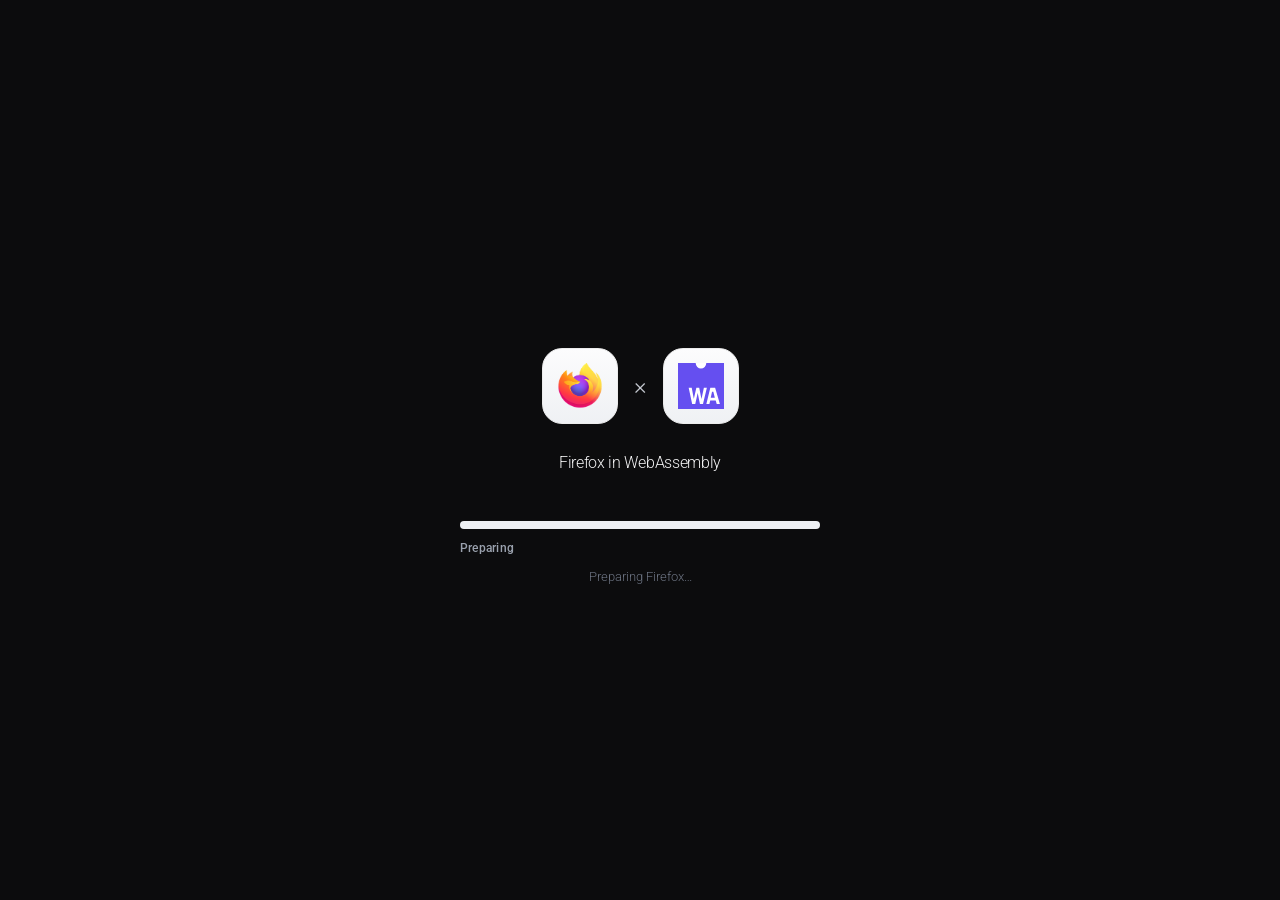
==== assets/gecko/chrome/index.html @ 16e831eb "GOAR" ====
<!doctype html>
<html lang="en">
  <head>
    <meta charset="utf-8" />
    <meta name="viewport" content="width=device-width, initial-scale=1" />
    <title>Firefox in WebAssembly</title>
    <link id="favicon" rel="icon" type="image/webp" href="logo.webp" />
    <link rel="preconnect" href="https://fonts.googleapis.com" />
    <link rel="preconnect" href="https://fonts.gstatic.com" crossorigin />
    <link
      href="https://fonts.googleapis.com/css2?family=Roboto:wght@100;300;400;500;700;900&display=swap"
      rel="stylesheet"
    />
    <script type="module" crossorigin src="./assets/index-D39giZCc.js"></script>
    <link rel="stylesheet" crossorigin href="./assets/index-CJZf4zMx.css">
    <style>
      .top-nav, .startup-console, .project-copy, .branding-note, .advanced, .powered-badge { display: none !important; }
      #splash { background: #0c0c0d; color: #f4f4f5; }
      #splash.done { display: none !important; }
      #screen.ready { display: block !important; width: 100vw !important; height: 100vh !important; }
      .splash-title { color: #f4f4f5 !important; font-size: 1rem !important; }
      .start-btn { min-height: 44px; }
    </style>
  </head>
  <body>
    <section id="splash" aria-live="polite">
      <header class="top-nav">
        <div class="nav-left">
          <a
            class="nav-brand"
            href="https://developer.puter.com/"
            target="_blank"
            rel="noreferrer"
            aria-label="Puter"
          >
            <img
              src="data:image/svg+xml,%3C%3Fxml%20version%3D%221.0%22%20encoding%3D%22utf-8%22%3F%3E%3Csvg%20x%3D%220px%22%20y%3D%220px%22%20width%3D%2248px%22%20height%3D%2248px%22%20viewBox%3D%220%200%2048%2048%22%20xmlns%3D%22http%3A%2F%2Fwww.w3.org%2F2000%2Fsvg%22%3E%3Cg%20stroke-width%3D%222%22%20transform%3D%22matrix(0%2C%201%2C%20-1%2C%200%2C%2047.999504%2C%200.000014)%22%3E%3Cpolyline%20points%3D%2239%2024%2025%2024%2025%2028%22%20fill%3D%22none%22%20stroke%3D%22%23444444%22%20stroke-linecap%3D%22square%22%20stroke-miterlimit%3D%2210%22%20stroke-width%3D%222%22%20stroke-linejoin%3D%22miter%22%2F%3E%3Cpolyline%20points%3D%2235.879%2010.121%2032%2014%2025%2014%2025%2018%22%20fill%3D%22none%22%20stroke%3D%22%23444444%22%20stroke-linecap%3D%22square%22%20stroke-miterlimit%3D%2210%22%20stroke-width%3D%222%22%20stroke-linejoin%3D%22miter%22%2F%3E%3Cpath%20d%3D%22M13%2C26a10.29%2C10.29%2C0%2C0%2C1-7.2-3%22%20fill%3D%22none%22%20stroke%3D%22%23444444%22%20stroke-linecap%3D%22square%22%20stroke-miterlimit%3D%2210%22%20stroke-width%3D%222%22%20stroke-linejoin%3D%22miter%22%2F%3E%3Cpath%20d%3D%22M17%2C31.6A5.826%2C5.826%2C0%2C0%2C1%2C13%2C26a5.731%2C5.731%2C0%2C0%2C1%2C2-4.4%22%20fill%3D%22none%22%20stroke%3D%22%23444444%22%20stroke-linecap%3D%22square%22%20stroke-miterlimit%3D%2210%22%20stroke-width%3D%222%22%20stroke-linejoin%3D%22miter%22%2F%3E%3Cpath%20d%3D%22M35.879%2C37.879%2C32%2C34H25v2A9.9%2C9.9%2C0%2C0%2C1%2C15%2C46%2C9.9%2C9.9%2C0%2C0%2C1%2C5%2C36a9.058%2C9.058%2C0%2C0%2C1%2C.6-3.2A5.627%2C5.627%2C0%2C0%2C1%2C3%2C28a5.888%2C5.888%2C0%2C0%2C1%2C2.8-5A9.994%2C9.994%2C0%2C0%2C1%2C3%2C16%2C9.9%2C9.9%2C0%2C0%2C1%2C13%2C6h.4A5.826%2C5.826%2C0%2C0%2C1%2C19%2C2a5.893%2C5.893%2C0%2C0%2C1%2C6%2C6%22%20fill%3D%22none%22%20stroke%3D%22%23444444%22%20stroke-linecap%3D%22square%22%20stroke-miterlimit%3D%2210%22%20stroke-width%3D%222%22%20stroke-linejoin%3D%22miter%22%2F%3E%3Ccircle%20cx%3D%2238%22%20cy%3D%228%22%20r%3D%223%22%20fill%3D%22none%22%20stroke%3D%22%23444444%22%20stroke-linecap%3D%22square%22%20stroke-miterlimit%3D%2210%22%20stroke-width%3D%222%22%20data-color%3D%22color-2%22%20stroke-linejoin%3D%22miter%22%2F%3E%3Ccircle%20cx%3D%2242%22%20cy%3D%2224%22%20r%3D%223%22%20fill%3D%22none%22%20stroke%3D%22%23444444%22%20stroke-linecap%3D%22square%22%20stroke-miterlimit%3D%2210%22%20stroke-width%3D%222%22%20data-color%3D%22color-2%22%20stroke-linejoin%3D%22miter%22%2F%3E%3Ccircle%20cx%3D%2238%22%20cy%3D%2240%22%20r%3D%223%22%20fill%3D%22none%22%20stroke%3D%22%23444444%22%20stroke-linecap%3D%22square%22%20stroke-miterlimit%3D%2210%22%20stroke-width%3D%222%22%20data-color%3D%22color-2%22%20stroke-linejoin%3D%22miter%22%2F%3E%3C%2Fg%3E%3C%2Fsvg%3E"
              alt="Puter"
              height="30"
            />
          </a>
          <a
            class="nav-brand-label"
            href="https://developer.puter.com/"
            target="_blank"
            rel="noreferrer"
          >
            Puter <span class="labs-badge">Labs</span>
          </a>
        </div>
        <div class="nav-links">
          <a
            class="nav-link"
            href="https://github.com/HeyPuter/firefox-wasm"
            target="_blank"
            rel="noreferrer"
            aria-label="GitHub"
          >
            <svg
              viewBox="0 0 16 16"
              width="18"
              height="18"
              fill="currentColor"
              aria-hidden="true"
            >
              <path
                d="M8 0C3.58 0 0 3.58 0 8c0 3.54 2.29 6.53 5.47 7.59.4.07.55-.17.55-.38 0-.19-.01-.82-.01-1.49-2.01.37-2.53-.49-2.69-.94-.09-.23-.48-.94-.82-1.13-.28-.15-.68-.52-.01-.53.63-.01 1.08.58 1.23.82.72 1.21 1.87.87 2.33.66.07-.52.28-.87.51-1.07-1.78-.2-3.64-.89-3.64-3.95 0-.87.31-1.59.82-2.15-.08-.2-.36-1.02.08-2.12 0 0 .67-.21 2.2.82.64-.18 1.32-.27 2-.27s1.36.09 2 .27c1.53-1.04 2.2-.82 2.2-.82.44 1.1.16 1.92.08 2.12.51.56.82 1.27.82 2.15 0 3.07-1.87 3.75-3.65 3.95.29.25.54.73.54 1.48 0 1.07-.01 1.93-.01 2.2 0 .21.15.46.55.38A8.01 8.01 0 0 0 16 8c0-4.42-3.58-8-8-8Z"
              />
            </svg>
          </a>
        </div>
      </header>
      <main class="stage">
        <div id="splash-shell" class="stage-inner" data-phase="loading">
          <div class="logo-lockup">
            <span class="logo-tile firefox-tile">
              <img class="project-logo" src="logo.webp" alt="Firefox" />
            </span>
            <span class="logo-x" aria-hidden="true">&times;</span>
            <span class="logo-tile wasm-tile">
              <svg
                class="wasm-mark"
                viewBox="97.43 0 107.62 107.62"
                xmlns="http://www.w3.org/2000/svg"
                role="img"
                aria-label="WebAssembly"
              >
                <rect x="97.43" y="0" width="107.62" height="107.62" fill="#fff" />
                <path
                  fill="#654ff0"
                  transform="translate(-0.21)"
                  d="M163.76,0c0,.19,0,.38,0,.58a12.34,12.34,0,0,1-24.68,0c0-.2,0-.39,0-.58H97.64V107.62H205.26V0ZM149,96.1l-5.24-25.93h-.09L138,96.1h-7.22L122.6,58h7.13l4.88,25.93h.09L140.58,58h6.67l5.28,26.25h.09L158.19,58h7L156.1,96.1Zm39.26,0-2.43-8.48H173l-1.87,8.48H164L173.22,58h11.25l11.21,38.1Z"
                />
                <polygon
                  fill="#654ff0"
                  transform="translate(-0.21)"
                  points="177.3 67.39 174.19 81.37 183.87 81.37 180.3 67.39 177.3 67.39"
                />
              </svg>
            </span>
          </div>
          <h1 id="project-title" class="splash-title">Firefox in WebAssembly</h1>
          <p class="project-copy">
            The Gecko engine compiled to WebAssembly.<br />
            The real Firefox interface, rendering entirely inside this browser
            tab.
          </p>

          <div id="stage-card" class="launch-panel" data-phase="loading">
            <div class="panel-loading" aria-label="Loading Firefox">
              <div
                class="progress-track"
                role="progressbar"
                aria-valuemin="0"
                aria-valuemax="100"
                aria-valuenow="0"
              >
                <div id="progress-fill" class="progress-fill"></div>
              </div>
              <div class="progress-meta">
                <span id="progress-phase">Preparing</span>
                <span id="progress-percent"></span>
              </div>
              <p id="splash-status" class="splash-status">Preparing Firefox…</p>
            </div>

            <div class="panel-ready" aria-label="Launch">
              <button id="start-btn" type="button" class="start-btn">
                Launch Firefox
              </button>
              <p id="jspi-note" class="jspi-note" hidden></p>
              <details class="advanced">
                <summary>Advanced options</summary>
                <div class="splash-controls">
                  <label class="option-card">
                    <input type="checkbox" id="opt-gpu" />
                    <span class="option-copy">
                      <strong>GPU acceleration</strong>
                      <span>WebGL-based rendering for web content.</span>
                    </span>
                  </label>
                  <label class="option-card">
                    <input type="checkbox" id="opt-jit" />
                    <span class="option-copy">
                      <strong>Enable JIT</strong>
                      <span>Experimental JS → WASM JIT. Expect bugs.</span>
                    </span>
                  </label>
                  <label class="wisp-field">
                    <span>Wisp server</span>
                    <span class="wisp-copy">
                      WebSocket proxy that tabs load web content through.
                    </span>
                    <input
                      type="text"
                      id="opt-wisp"
                      spellcheck="false"
                      autocomplete="off"
                      aria-label="Wisp server"
                    />
                  </label>
                  <p class="branding-note">
                    Web content is proxied through a Puter-hosted Wisp server.
                  </p>
                </div>
              </details>
            </div>
          </div>

          <section class="startup-console" aria-label="Startup console">
            <p class="phase-kicker">Startup log</p>
            <div
              id="console-output"
              class="console-box"
              role="log"
              aria-label="Startup console output"
            ></div>
          </section>
        </div>

        <a
          class="powered-badge"
          href="https://developer.puter.com/networking/"
          target="_blank"
          rel="noreferrer"
        >
          <span class="powered-dot" aria-hidden="true"></span>
          Networking in the browser powered by <strong>Puter.js</strong>
        </a>
      </main>
    </section>
    <canvas id="screen" width="1024" height="768" tabindex="0"></canvas>
    <script>
    (function () {
      const home = "https://duckduckgo.com/";
      try { localStorage.setItem("libxul-demo-url", home); } catch (_) {}
      const tick = setInterval(function () {
        const b = document.getElementById("start-btn");
        if (!b) return;
        const card = document.getElementById("stage-card");
        const ready = card && card.getAttribute("data-phase") === "ready";
        if (ready || (b.offsetParent && !b.disabled)) {
          b.click();
          clearInterval(tick);
        }
      }, 350);
      setTimeout(function () { clearInterval(tick); }, 180000);
    })();
  </script>
</body>
</html>
---- assets/gecko/chrome/assets/index-CJZf4zMx.css ----
:root{color-scheme:light;font-family:Roboto,Arial,sans-serif;background:#fff;color:#111827}*{box-sizing:border-box}body{margin:0;min-width:320px;min-height:100vh;overflow:hidden;background:#fff;color:#111827;-webkit-font-smoothing:antialiased}button,input{font:inherit}#screen{display:none;width:100vw;height:100vh;border:0;image-rendering:pixelated;background:#fff;outline:none}#screen.ready{display:block}#splash{height:100dvh;overflow:hidden}#splash.done{display:none}.top-nav{position:fixed;top:0;left:0;width:100%;z-index:100;display:flex;align-items:center;justify-content:space-between;gap:16px;padding:10px 24px;background:#ffffffbf;backdrop-filter:blur(20px) saturate(180%);-webkit-backdrop-filter:blur(20px) saturate(180%);border-bottom:1px solid rgba(209,213,219,.3)}.nav-left{display:flex;align-items:center;gap:10px}.nav-brand{display:inline-flex;align-items:center}.nav-brand-label{display:inline-flex;align-items:center;gap:7px;color:#333;font-size:16px;font-weight:600;letter-spacing:-.01em;text-decoration:none;transition:opacity .15s cubic-bezier(.4,0,.6,1)}.nav-brand-label:hover{opacity:.7}.labs-badge{padding:2px 8px;border-radius:999px;background:#1d49e717;color:#1d49e7;font-size:11px;font-weight:600;letter-spacing:.05em;text-transform:uppercase}.nav-brand img{display:block;height:30px;width:auto}.nav-links{display:flex;align-items:center;gap:18px}.nav-link{display:inline-flex;align-items:center;gap:6px;color:#333;font-size:14px;font-weight:500;text-decoration:none;opacity:.7;transition:opacity .15s cubic-bezier(.4,0,.6,1)}.nav-link:hover{opacity:1}.stage{position:relative;height:100%;display:flex;align-items:center;justify-content:center;padding:88px 24px 40px;overflow:hidden}.stage-inner{width:100%;max-width:580px;max-height:100%;min-height:0;display:flex;flex-direction:column;align-items:center;text-align:center;overflow-y:auto}.logo-lockup{display:flex;align-items:center;justify-content:center;gap:16px;margin:0 0 30px}.logo-tile{width:76px;height:76px;padding:14px;display:flex;align-items:center;justify-content:center;background:linear-gradient(180deg,#fcfcfd,#eff1f4);border:1px solid #ececec;border-radius:20px}.project-logo,.wasm-mark{width:100%;height:auto;display:block}.logo-x{color:#c4c8cf;font-size:24px;font-weight:300;line-height:1;user-select:none}.splash-title{margin:0;font-size:46px;line-height:1.1;font-weight:300;letter-spacing:-.02em;color:#111827}.project-copy{margin:16px 0 0;max-width:62ch;color:#6b7280;font-size:17px;font-weight:300;line-height:1.6}.powered-badge{position:absolute;bottom:20px;left:50%;transform:translate(-50%);display:inline-flex;align-items:center;gap:8px;padding:7px 15px;border:1px solid #e6e8ec;border-radius:999px;background:#f9fafb;color:#6b7280;font-size:12.5px;font-weight:500;line-height:1;text-decoration:none;transition:border-color .15s ease,color .15s ease,background-color .15s ease}.powered-badge strong{color:#111827;font-weight:600}.powered-badge:hover{border-color:#1d49e7;background:#1d49e70d;color:#1d49e7}.powered-badge:hover strong{color:#1d49e7}.powered-dot{width:7px;height:7px;border-radius:999px;background:#1d49e7}.stage[data-phase=console] .powered-badge{display:none}.launch-panel{width:100%;max-width:360px;margin:36px 0 0;display:flex;flex-direction:column;align-items:center;min-height:92px;justify-content:center}.panel-loading{display:none;flex-direction:column;align-items:stretch;gap:12px;width:100%}.panel-ready{display:none;flex-direction:column;align-items:center;gap:14px;width:100%}#stage-card[data-phase=loading] .panel-loading,#stage-card[data-phase=ready] .panel-ready,#stage-card[data-phase=console] .panel-ready{display:flex}.progress-track{height:8px;overflow:hidden;border-radius:999px;background:#eef0f3}.progress-fill{width:0%;height:100%;border-radius:999px;background:#1d49e7;transition:width .12s ease}.progress-meta{display:flex;justify-content:space-between;gap:16px;color:#9aa1ad;font-size:12px;font-weight:500;letter-spacing:.02em;font-variant-numeric:tabular-nums}.splash-status{margin:0;min-height:18px;color:#6b7280;font-size:13px;font-weight:300;line-height:1.5;font-variant-numeric:tabular-nums}.start-btn{appearance:none;border:none;border-radius:12px;color:#fff;font-size:16px;font-weight:600;letter-spacing:.01em;padding:16px 44px;cursor:pointer;background:linear-gradient(120deg,#1d49e7,#4f74ff,#1d49e7);background-size:220% 100%;animation:launch-drift 5s ease-in-out infinite;transition:transform .15s ease,filter .15s ease}@keyframes launch-drift{0%,to{background-position:0% 50%}50%{background-position:100% 50%}}.start-btn:hover:not(:disabled){transform:translateY(-1px);filter:brightness(1.06)}.start-btn:active:not(:disabled){transform:translateY(0)}.start-btn:disabled{opacity:.55;cursor:default;background:#1d49e7;animation:none}@media (prefers-reduced-motion: reduce){.start-btn{animation:none}}.advanced{width:100%;max-width:320px}.advanced>summary{list-style:none;cursor:pointer;text-align:center;color:#9aa1ad;font-size:13px;font-weight:500;padding:6px;user-select:none;transition:color .15s ease}.advanced>summary::-webkit-details-marker{display:none}.advanced>summary:hover{color:#6b7280}.advanced[open]>summary{margin-bottom:10px}.splash-controls{display:grid;gap:10px;text-align:left}.option-card{display:flex;align-items:flex-start;gap:10px;padding:12px;border:1px solid #e2e5ea;border-radius:10px;background:#fff;color:#333;cursor:pointer;user-select:none;transition:border-color .15s ease}.option-card:hover{border-color:#1d49e7}.option-card input[type=checkbox]{width:16px;height:16px;margin-top:1px;accent-color:#1d49e7}.option-card:has(input:disabled),.wisp-field:has(input:disabled){opacity:.55;pointer-events:none}.option-copy strong,.option-copy span{display:block}.option-copy strong{margin-bottom:2px;color:#333;font-size:13px;font-weight:500}.option-copy span{color:#6b7280;font-size:12px;font-weight:300;line-height:1.4}.wisp-field{display:grid;gap:6px;color:#333;font-size:13px;font-weight:500}.wisp-copy{color:#6b7280;font-size:12px;font-weight:300;line-height:1.4}.wisp-field input{width:100%;padding:9px 11px;border:1px solid #e2e5ea;border-radius:8px;background:#f9f9f9;color:#333;font:12px/1.35 ui-monospace,SFMono-Regular,Menlo,Consolas,Liberation Mono,monospace}.wisp-field input:focus{outline:none;border-color:#1d49e7}.jspi-note{width:100%;margin:0;padding:10px 12px;border:1px solid #f0d998;border-radius:10px;background:#fff8e1;color:#8a6d1a;font-size:12px;line-height:1.45;text-align:left}.jspi-note[hidden]{display:none}.jspi-note code{font-family:ui-monospace,SFMono-Regular,Menlo,Consolas,monospace;font-size:11px;overflow-wrap:anywhere}.branding-note{display:none;margin:0;padding:10px 12px;border:1px solid #e2e5ea;border-radius:10px;background:#f9fafb;color:#6b7280;font-size:12px;font-weight:300;line-height:1.45}#stage-card.puter-branded .wisp-field{display:none}#stage-card.puter-branded .branding-note{display:block}.startup-console{display:none;width:100%;max-width:580px;margin-top:24px;text-align:left}#splash-shell[data-phase=console] .startup-console{display:flex;flex-direction:column}.phase-kicker{margin:0 0 8px;color:#9aa1ad;font-size:13px;font-weight:600;letter-spacing:.06em;text-transform:uppercase}.console-box{height:220px;overflow:auto;padding:12px 15px;border:1px solid #eaebee;border-radius:10px;background:#fafbfc;color:#3b3d40;font:12px/1.45 Menlo,Monaco,Consolas,Courier New,monospace;white-space:pre-wrap;word-break:break-word}.console-line{margin:0}.console-line.log{color:#3b3d40}.console-line.warn{color:#b45309}.console-line.error{color:#d73a49}.console-prefix{color:#9aa1ad;user-select:none}@media (max-width: 600px){.stage{padding:88px 20px 44px}.splash-title{font-size:34px}.project-copy{font-size:16px}}
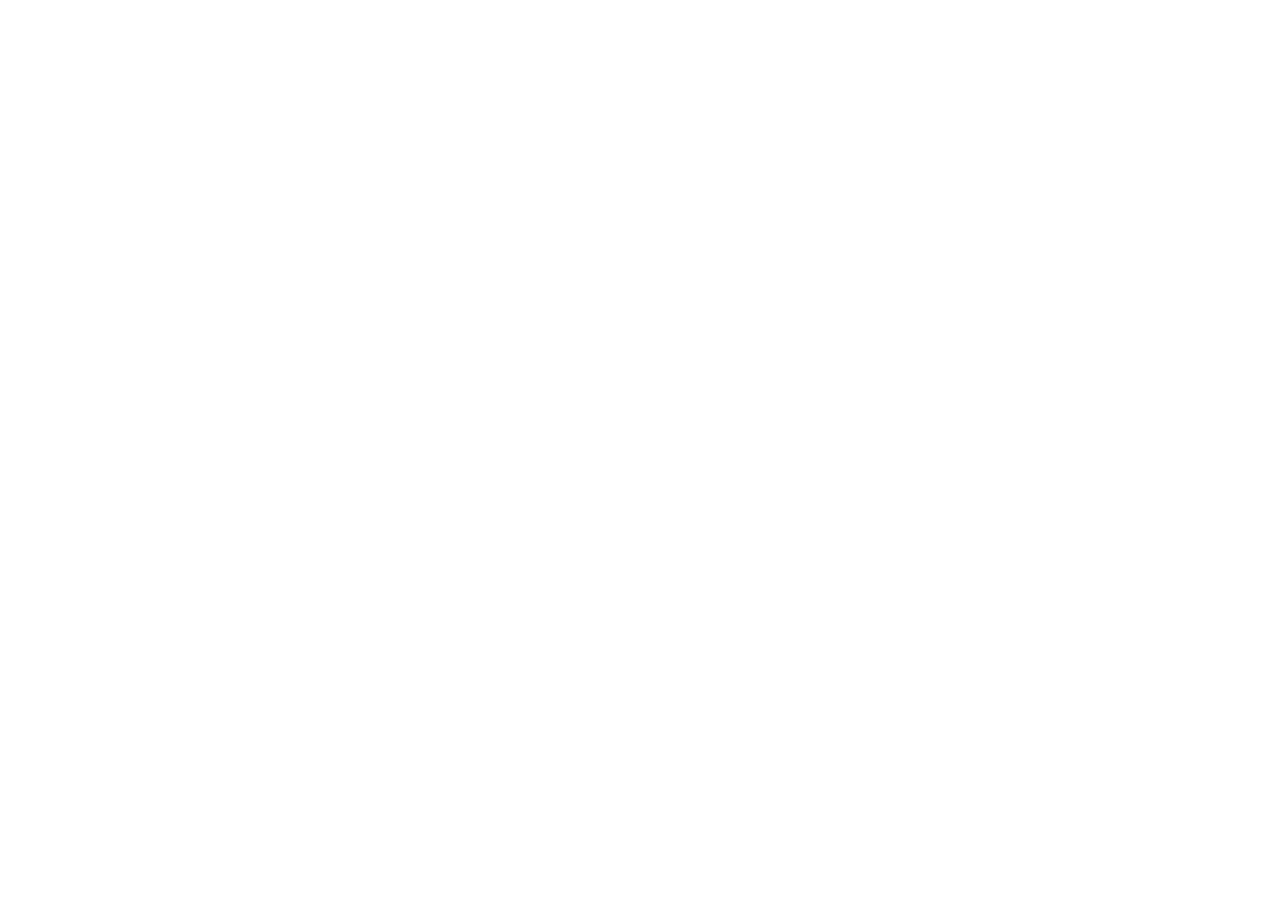
==== commit 63296844: "GOAR: real Firefox WASM, Vibe chat loop, locked loader - Computer hosts local gecko chrome (not fake" ====
--- a/assets/gecko/chrome/index.html
+++ b/assets/gecko/chrome/index.html
@@ -16,13 +16,27 @@
     <style>
       .top-nav, .startup-console, .project-copy, .branding-note, .advanced, .powered-badge { display: none !important; }
       #splash { background: #0c0c0d; color: #f4f4f5; }
-      #splash.done { display: none !important; }
-      #screen.ready { display: block !important; width: 100vw !important; height: 100vh !important; }
+      #splash.done, #splash.ready { display: none !important; visibility: hidden !important; pointer-events: none !important; }
+      #screen, #screen.ready { display: block !important; position: fixed !important; inset: 0 !important; width: 100vw !important; height: 100vh !important; z-index: 2; }
       .splash-title { color: #f4f4f5 !important; font-size: 1rem !important; }
       .start-btn { min-height: 44px; }
     </style>
   </head>
   <body>
+    <script>
+    (function () {
+      try {
+        var cur = {};
+        try { cur = JSON.parse(localStorage.getItem("chrome-demo-opts") || "{}") || {}; } catch (_) {}
+        if (!cur.wisp || !/^wss?:\/\//i.test(String(cur.wisp))) {
+          cur.wisp = "wss://wisp.mercurywork.shop/";
+        }
+        if (typeof cur.gpu !== "boolean") cur.gpu = false;
+        if (typeof cur.jit !== "boolean") cur.jit = false;
+        localStorage.setItem("chrome-demo-opts", JSON.stringify(cur));
+      } catch (_) {}
+    })();
+    </script>
     <section id="splash" aria-live="polite">
       <header class="top-nav">
         <div class="nav-left">
@@ -196,11 +210,16 @@
       try { localStorage.setItem("libxul-demo-url", home); } catch (_) {}
       const tick = setInterval(function () {
         const b = document.getElementById("start-btn");
-        if (!b) return;
-        const card = document.getElementById("stage-card");
-        const ready = card && card.getAttribute("data-phase") === "ready";
-        if (ready || (b.offsetParent && !b.disabled)) {
-          b.click();
+        if (b && (b.offsetParent && !b.disabled)) b.click();
+        if (typeof window.geckoLoad === "function") {
+          const splash = document.getElementById("splash");
+          if (splash) splash.remove();
+          const screen = document.getElementById("screen");
+          if (screen) {
+            screen.classList.add("ready");
+            screen.style.imageRendering = "auto";
+          }
+          try { window.geckoLoad(home); } catch (_) {}
           clearInterval(tick);
         }
       }, 350);
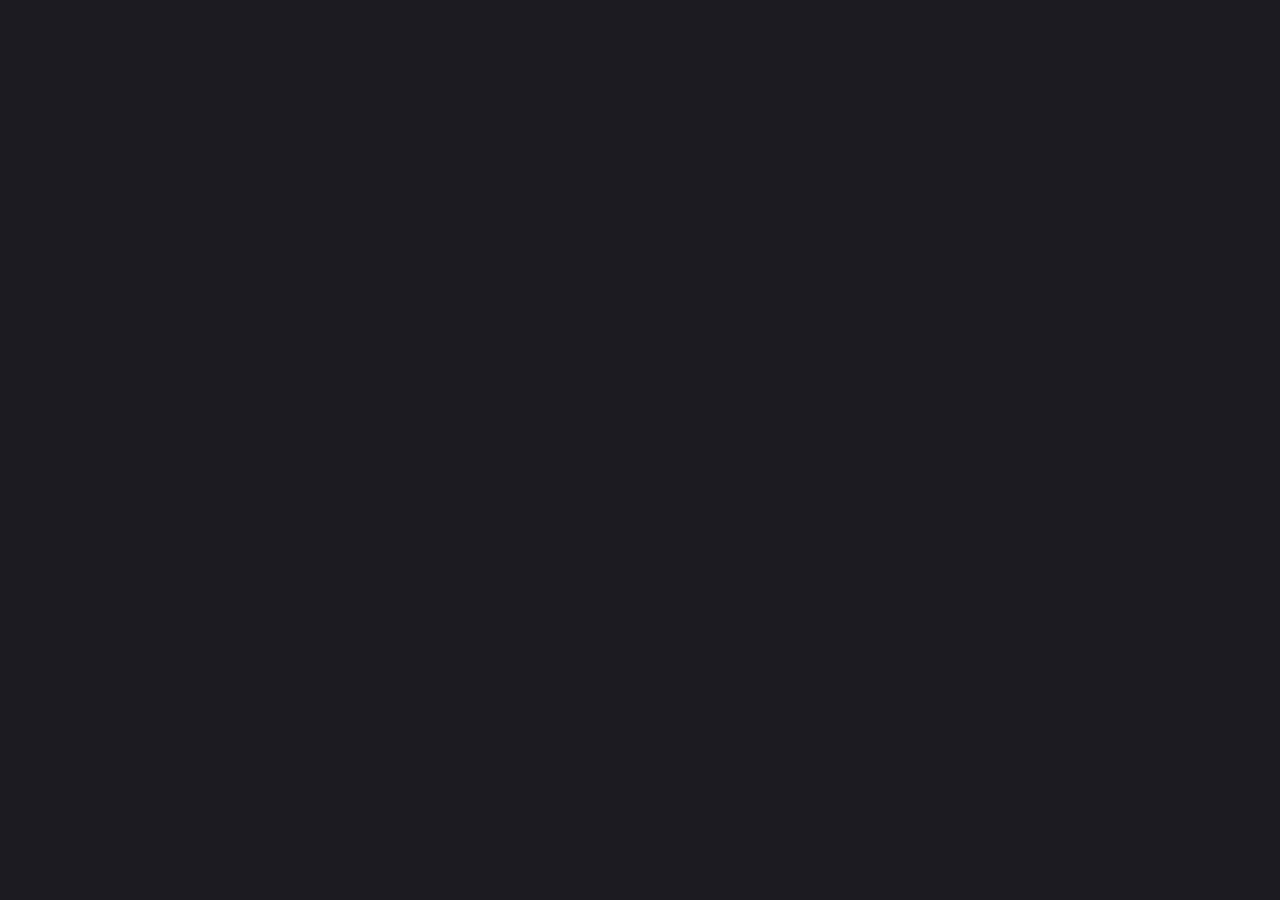
==== commit 07b56acf: "Serial Python quoting, pysec id aliases, and copy cleanup Stage python3 -c through a file on the enc" ====
--- a/assets/gecko/chrome/index.html
+++ b/assets/gecko/chrome/index.html
@@ -17,7 +17,16 @@
       .top-nav, .startup-console, .project-copy, .branding-note, .advanced, .powered-badge { display: none !important; }
       #splash { background: #0c0c0d; color: #f4f4f5; }
       #splash.done, #splash.ready { display: none !important; visibility: hidden !important; pointer-events: none !important; }
-      #screen, #screen.ready { display: block !important; position: fixed !important; inset: 0 !important; width: 100vw !important; height: 100vh !important; z-index: 2; }
+      #screen, #screen.ready {
+        display: block !important;
+        position: fixed !important;
+        inset: 0 !important;
+        width: 100% !important;
+        height: 100% !important;
+        z-index: 2;
+        image-rendering: auto;
+        background: #1c1b22;
+      }
       .splash-title { color: #f4f4f5 !important; font-size: 1rem !important; }
       .start-btn { min-height: 44px; }
     </style>
@@ -25,6 +34,35 @@
   <body>
     <script>
     (function () {
+      function hostSize() {
+        var w = 1100, h = 720;
+        try {
+          if (parent && parent !== window) {
+            var el = parent.document.getElementById("browser-frame-wrap") || parent.document.getElementById("geckoBody");
+            if (el) {
+              var r = el.getBoundingClientRect();
+              if (r.width >= 80 && r.height >= 80) { w = Math.floor(r.width); h = Math.floor(r.height); }
+              else if (parent.innerWidth) { w = Math.max(640, parent.innerWidth - 48); h = Math.max(400, parent.innerHeight); }
+            } else if (parent.innerWidth) {
+              w = Math.max(640, parent.innerWidth - 48);
+              h = Math.max(400, parent.innerHeight);
+            }
+          } else {
+            w = Math.max(640, window.innerWidth || 1100);
+            h = Math.max(400, window.innerHeight || 720);
+          }
+        } catch (_) {}
+        return { w: w, h: h };
+      }
+      try {
+        var sz = hostSize();
+        if ((window.innerWidth || 0) < 80) {
+          Object.defineProperty(window, "innerWidth", { configurable: true, get: function () { return hostSize().w; } });
+          Object.defineProperty(window, "innerHeight", { configurable: true, get: function () { return hostSize().h; } });
+        }
+        var c = document.getElementById("screen");
+        if (c) { c.width = sz.w; c.height = sz.h; }
+      } catch (_) {}
       try {
         var cur = {};
         try { cur = JSON.parse(localStorage.getItem("chrome-demo-opts") || "{}") || {}; } catch (_) {}
